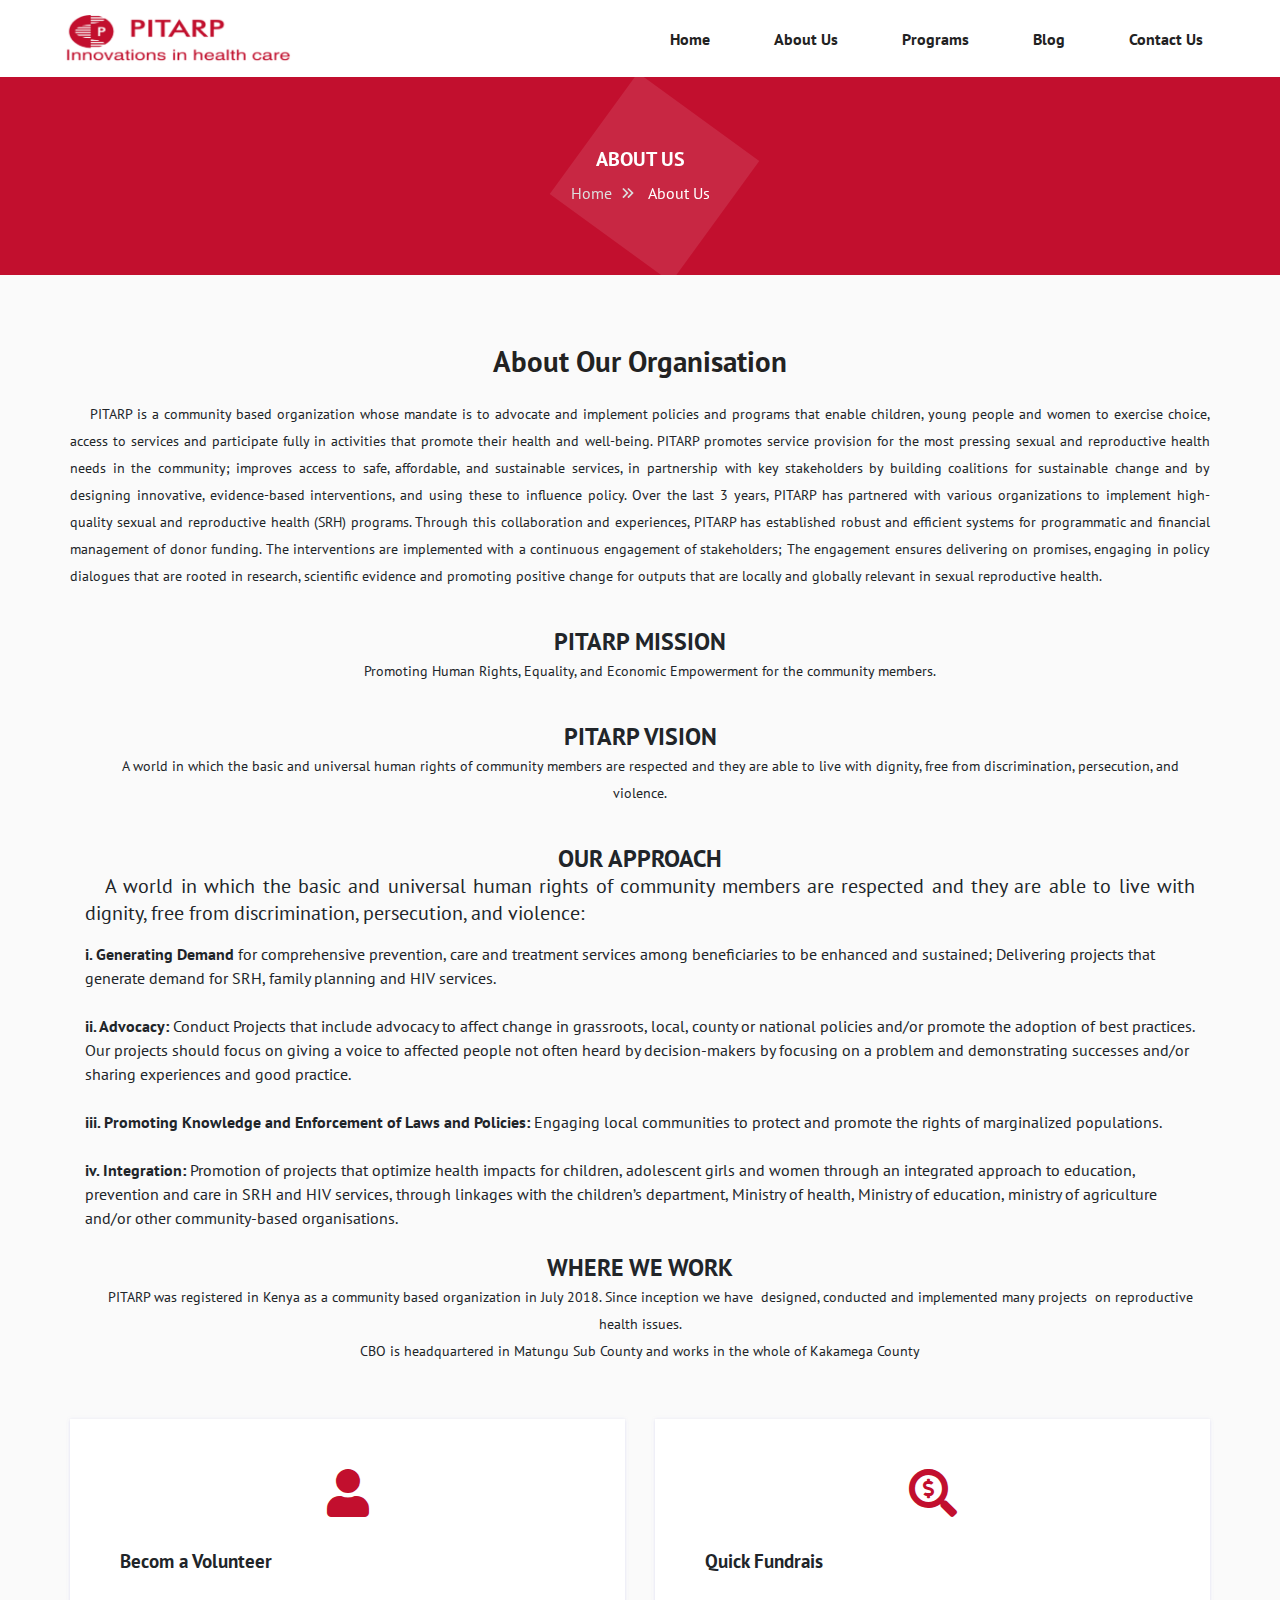
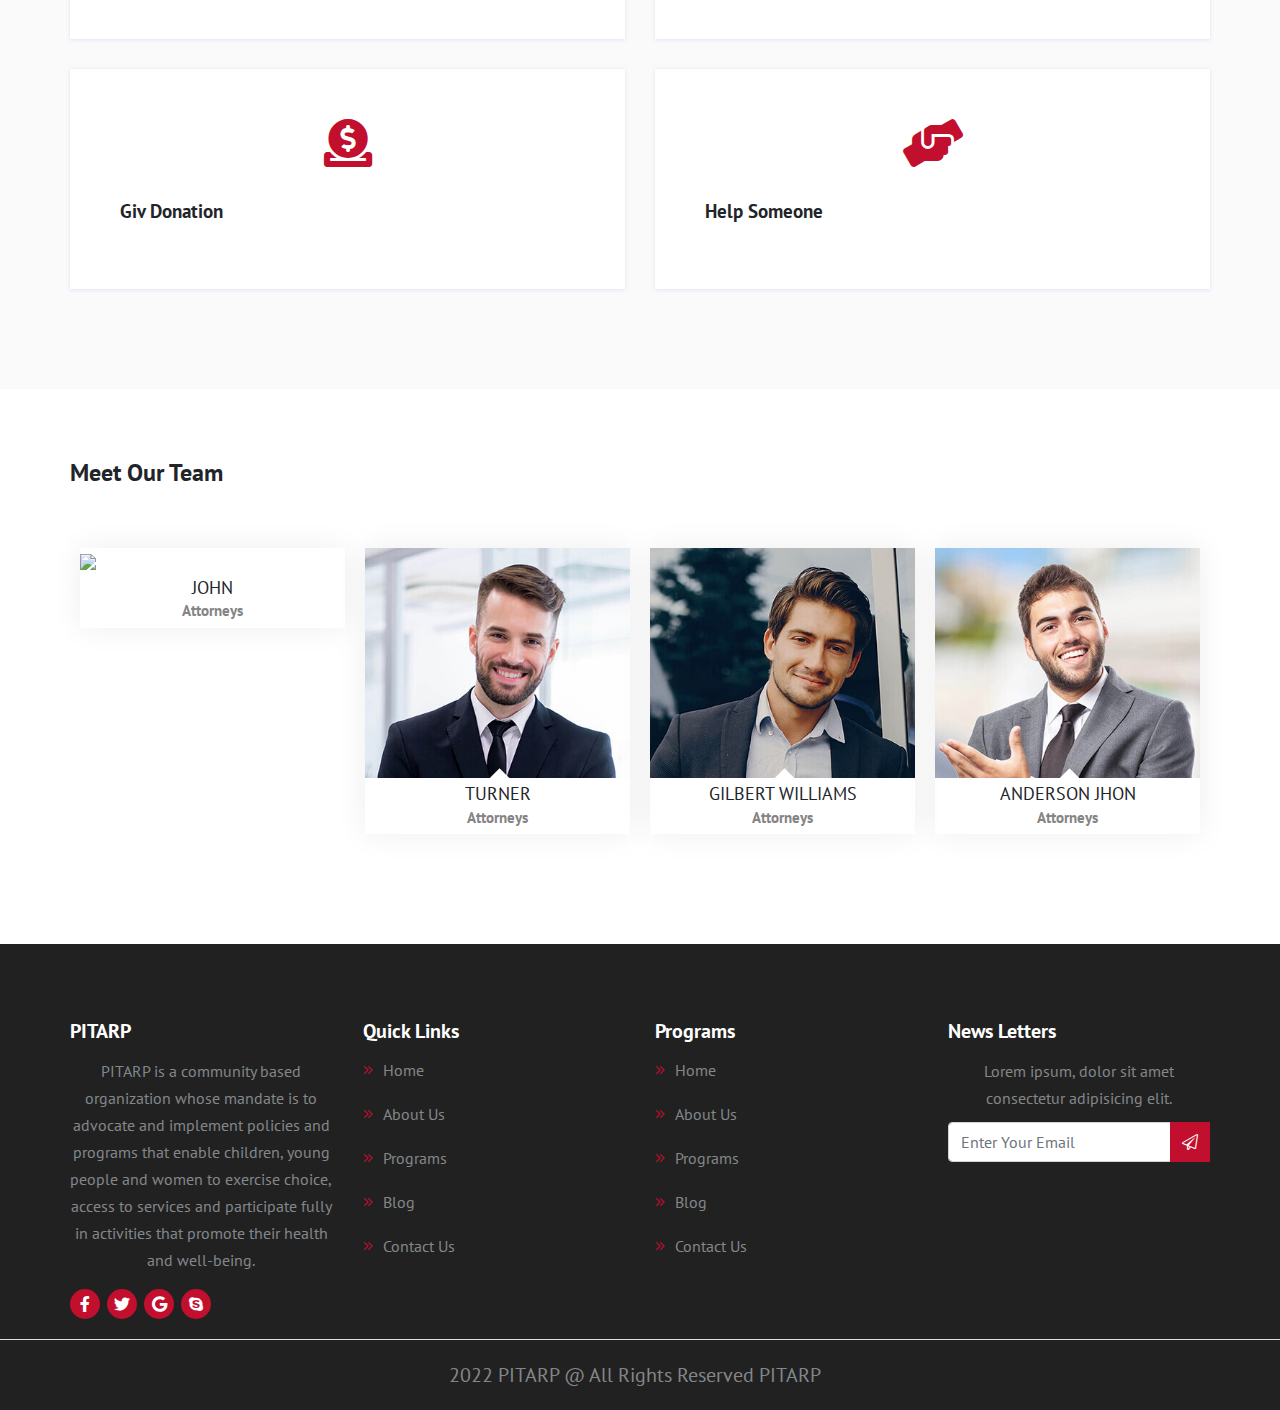
==== about-us.html @ 2081c7f4 "first commit" ====
<!doctype html>
<html lang="en">

  <head>
    <meta charset="utf-8">
    <meta name="viewport" content="width=device-width, initial-scale=1, shrink-to-fit=no">
    <title>PITARP </title>
    <link rel="icon" type="image/x-icon" href="assets/images/lk.png">
    <link rel="stylesheet" href="assets/css/bootstrap.min.css">
    <link rel="stylesheet" href="assets/css/all.min.css">
    <link rel="stylesheet" href="assets/css/style.css" />



    <style>

    p {
        text-align: center;
        font-size: 20px;
    }
    h4 {
      
      font-weight: bolder;
      
     
    }
    ol.a {
      list-style-type: lower-roman;
    }
    </style>
</head>


<body>
  <!-- ======================header started====================== -->
  <header>
    <div class="my-nav">
      <div class="container">
        <div class="row">
          <div class="nav-items">
            <div class="logo">
              <img src="assets/images/lkn.png">
            </div>
            <div class="menu-toggle">
              <div class="menu-hamburger"></div>
            </div>
            <div class="menu-items">
              <div class="menu">
                <ul>
                  <li><a href="index.html">Home</a></li>
                  <li><a href="about-us.html">About Us</a></li>
                  <li><a href="services.html">Programs</a></li>
                  <li><a href="#">Blog</a></li>
                  <li><a href="contact-us.html">Contact Us</a></li>
                </ul>
              </div>
            </div>
          </div>
        </div>
      </div>
    </div>
  </header>

  <!-- ======================Main started====================== -->
  <main>
      <!-- ============abt-01 Section  Start============ -->

      <section class="abt-01">
          <div class="container">
              <div class="row">
                  <div class="col-12">
                      <div class="heading-wrapper">
                          <h3>About Us</h3>
                          <ol>
                              <li>Home<i class="far fa-angle-double-right"></i></li>
                              <li>About Us</li>
                          </ol>
                      </div>
                  </div>
              </div>
          </div>
      </section>

      <section class="about-001">
        <div class="container">
            <div class="row">
                <div class="text-part col-md-12" >
                    <h2 style="text-align: center;">About Our Organisation</h2>
                    <p>PITARP is a community based organization whose mandate is to advocate and implement policies and programs that enable children, young people and women to exercise choice, access to services and participate fully in activities that promote their health and well-being. PITARP promotes service provision for the most pressing sexual and reproductive health needs in the community; improves access to safe, affordable, and sustainable services, in partnership with key stakeholders by building coalitions for sustainable change and by designing innovative, evidence-based interventions, and using these to influence policy. Over the last 3 years, PITARP has partnered with various organizations to implement high-quality sexual and reproductive health (SRH) programs. Through this collaboration and experiences, PITARP has established robust and efficient systems for programmatic and financial management of donor funding. 
                      The interventions are implemented with a continuous engagement of stakeholders; The engagement ensures delivering on promises, engaging in policy dialogues that are rooted in research, scientific evidence and promoting positive change for outputs that are locally and globally relevant in sexual reproductive health. </p>

                    <br>
                    <div class="col-md-12" >
                      <div>
                          <h4 style="text-align: center;">PITARP MISSION</h4>
                          <p style="text-align: center;">Promoting Human Rights, Equality, and Economic Empowerment for the community members.</p>
                      </div>
                  </div>
                  <br>

                  <div class="col-md-12" >
                    <div>
                        <h4 style="text-align: center;">PITARP VISION</h4>
                        <p style="text-align: center;">A world in which the basic and universal human rights of community members are respected and they are able to live with dignity, free from discrimination, persecution, and violence. </p>
                    </div>
                </div>
                <br>

                <div class="col-md-12" >
                  <div>
                      <h4 style="text-align: center;">OUR APPROACH</h4>
                      <p style="font-size: 20px; text-align: justify;">A world in which the basic and universal human rights of community members are respected and they are able to live with dignity, free from discrimination, persecution, and violence:</p>
                      <ol class="a">
                        <li><b>i.  Generating Demand</b> for comprehensive prevention, care and treatment services among beneficiaries to be enhanced and sustained; Delivering projects that generate demand for SRH, family planning and HIV services. </li>
                        <br><li><b>ii.  Advocacy:</b> Conduct Projects that include advocacy to affect change in grassroots, local, county or national policies and/or promote the adoption of best practices. Our projects should focus on giving a voice to affected people not often heard by decision-makers by focusing on a problem and demonstrating successes and/or sharing experiences and good practice.  </li>
                        <br><li><b>iii.  Promoting Knowledge and Enforcement of Laws and Policies:</b> Engaging local communities to protect and promote the rights of marginalized populations.</li>
                        <br><li><b>iv.  Integration:</b> Promotion of projects that optimize health impacts for children, adolescent girls and women through an integrated approach to education, prevention and care in SRH and HIV services, through linkages with the children’s department, Ministry of health, Ministry of education, ministry of agriculture and/or other community-based organisations. </li>
                      </ol>
                  </div>
              </div>
              <br>
              <div class="col-md-12" >
                <div>
                    <h4 style="text-align: center;">WHERE WE WORK</h4>
                    <p style="text-align: center;">PITARP was registered in Kenya as a community based organization in July 2018. Since inception we have  designed, conducted and implemented many projects  on reproductive health issues. <br> CBO is headquartered in Matungu Sub County and works in the whole of Kakamega County</p>
                </div>
            </div>
                   
                </div>
                <br>
                
                <div class="image-part col-md-12">
                    <div class="about-quick-box row">
                        <div class="col-md-6">
                            <div class="about-qcard">
                                <i class="fas fa-user"></i>
                                <p>Becom a Volunteer</p>
                            </div>
                        </div>
                        <div class="col-md-6">
                            <div class="about-qcard ">
                                <i class="fas fa-search-dollar red"></i>
                                <p>Quick Fundrais</p>
                            </div>
                        </div>
                        <div class="col-md-6">
                            <div class="about-qcard ">
                                <i class="fas fa-donate yell"></i>
                                <p>Giv Donation</p>
                            </div>
                        </div>
                        <div class="col-md-6">
                            <div class="about-qcard ">
                                <i class="fas fa-hands-helping blu"></i>
                                <p>Help Someone</p>
                            </div>
                        </div>
                    </div>
                </div>
            </div>
        </div>
      </section>

      <!-- ======================Bg-04 started====================== -->

      <section class="bg-04">
          <div class="container">
              <div class="row">
                  <div class="col-12">
                      <div class="heading">
                          <h4>Meet Our Team</h2>
                      </div>
                  </div>

                  <div class="main-team-card d-flex">
                      <div class="team-setup">
                          <div class="team-items">
                              <div class="team-user">
                                  <img src="assets/images/team/slide.jpg">
                              </div>
                              <div class="team-user-social">
                                  <ol>
                                      <li><i class="fab fa-facebook-f"></i></li>
                                      <li><i class="fab fa-twitter"></i></li>
                                      <li><i class="fab fa-google"></i></li>
                                      <li><i class="fab fa-skype"></i></li>
                                  </ol>
                              </div>
                              <div class="team-name">
                                  <h2>JOHN</h2>
                                  <b>Attorneys</b>
                              </div>
                          </div>
                      </div>

                      <div class="team-setup">
                          <div class="team-items">
                              <div class="team-user">
                                  <img src="assets/images/team/2.jpg">
                              </div>
                              <div class="team-user-social">
                                  <ol>
                                      <li><i class="fab fa-facebook-f"></i></li>
                                      <li><i class="fab fa-twitter"></i></li>
                                      <li><i class="fab fa-google"></i></li>
                                      <li><i class="fab fa-skype"></i></li>
                                  </ol>
                              </div>
                              <div class="team-name">
                                  <h2>TURNER</h2>
                                  <b>Attorneys</b>
                              </div>
                          </div>
                      </div>

                      <div class="team-setup">
                          <div class="team-items">
                              <div class="team-user">
                                  <img src="assets/images/team/3.jpg">
                              </div>
                              <div class="team-user-social">
                                  <ol>
                                      <li><i class="fab fa-facebook-f"></i></li>
                                      <li><i class="fab fa-twitter"></i></li>
                                      <li><i class="fab fa-google"></i></li>
                                      <li><i class="fab fa-skype"></i></li>
                                  </ol>
                              </div>
                              <div class="team-name">
                                  <h2>GILBERT WILLIAMS</h2>
                                  <b>Attorneys</b>
                              </div>
                          </div>
                      </div>

                      <div class="team-setup">
                          <div class="team-items">
                              <div class="team-user">
                                  <img src="assets/images/team/4.jpg">
                              </div>
                              <div class="team-user-social">
                                  <ol>
                                      <li><i class="fab fa-facebook-f"></i></li>
                                      <li><i class="fab fa-twitter"></i></li>
                                      <li><i class="fab fa-google"></i></li>
                                      <li><i class="fab fa-skype"></i></li>
                                  </ol>
                              </div>
                              <div class="team-name">
                                  <h2>ANDERSON JHON</h2>
                                  <b>Attorneys</b>
                              </div>
                          </div>
                      </div>
                  </div>
              </div>
          </div>
      </section>

  </main>

<!-- =====================>>>>>Footer Started>>>>>======================== -->

<footer>
  <div class="container">
    <div class="row">
      <div class="col-lg-3 col-md-3 col-sm-6 col-6">
        <div class="footer-content">
          <h2>PITARP</h2>
          <p>PITARP is a community based organization whose mandate is to advocate and implement policies and programs that enable children, young people and women to exercise choice, access to services and participate fully in activities that promote their health and well-being. </p>
           <ul>
            <li><i class="fab fa-facebook-f"></i></li>
            <li><i class="fab fa-twitter"></i></li>
            <li><i class="fab fa-google"></i></li>
            <li><i class="fab fa-skype"></i></li>
          </ul>
        </div>
      </div>
      <div class="col-lg-3 col-md-3 col-sm-6 col-6">
        <div class="footer-content">
          <h2>Quick Links</h2>
          <ol>
            <li><a href="index.html"><i class="fal fa-angle-double-right"></i>Home</a></li>
            <li><a href="about-us.html"><i class="fal fa-angle-double-right"></i>About Us</a></li>
            <li><a href="services.html"><i class="fal fa-angle-double-right"></i>Programs</a></li>
            <li><a href="#"><i class="fal fa-angle-double-right"></i>Blog</a></li>
            <li><a href="contact-us.html"><i class="fal fa-angle-double-right"></i>Contact Us</a></li>
          </ol>
        </div>
      </div>
      <div class="col-lg-3 col-md-3 col-sm-6 col-6">
        <div class="footer-content">
          <h2>Programs</h2>
          <ol>
            <li><a href="index.html"><i class="fal fa-angle-double-right"></i>Home</a></li>
            <li><a href="about-us.html"><i class="fal fa-angle-double-right"></i>About Us</a></li>
            <li><a href="services.html"><i class="fal fa-angle-double-right"></i>Programs</a></li>
            <li><a href="#"><i class="fal fa-angle-double-right"></i>Blog</a></li>
            <li><a href="contact-us.html"><i class="fal fa-angle-double-right"></i>Contact Us</a></li>
          </ol>
        </div>
      </div>
      <div class="col-lg-3 col-md-3 col-sm-6 col-6">
        <div class="footer-content">
          <h2>News Letters</h2>
          <p>Lorem ipsum, dolor sit amet consectetur adipisicing elit.</p>
          <div class="form-group">
            <input class="form-control" role="" name="email" type="email" placeholder="Enter Your Email">
            <i class="fal fa-paper-plane"></i>
          </div>
        </div>
      </div>
    </div>
  </div>
  <div class="copy-right">
    <div class="container">
      <div class="copy-right-card">
        <p>2022 PITARP @ All Rights Reserved PITARP<a
          href="https://www.smarteyeapps.com"><!-- VERDICTDEVELOPERS --></a></p>
      </div>
    </div>
  </div>
</footer>
</body>



<script src="assets/js/jquery-3.2.1.min.js"></script>
<script src="assets/js/popper.min.js"></script>
<script src="assets/js/bootstrap.min.js"></script>
<script src="assets/js/script.js"></script>
</html>
---- assets/css/style.css ----
@import url(https://fonts.googleapis.com/css2?family=PT+Sans:wght@400;700&display=swap);
/* ================================ Basic CSS =============================== */
body {
  margin: 0px;
  padding: 0px;
  font-family: 'PT Sans',sans-serif; }
  button{
    background-color: #c20f2e;
    border: .5px solid solid;
    color: #c20f2e;
    padding: 8px;
  }

* {
  margin: 0px;
  padding: 0px;
  box-sizing: border-box; }

img {
  max-width: 100%; }

h1, h2, h3, h4, h5, h6 {
  margin: 0px; }

ul, ol {
  margin: 0px;
  padding: 0px; }
  
  p {
   text-align: left;
    
}
h4 {
  
  font-weight: bolder;
  
 
}
ol.a {
  list-style-type: lower-roman;
}

li {
  list-style: none; }

a {
  text-decoration: none; }

p {
  margin: 0px; }

a:hover {
  text-decoration: none; }

.container {
  max-width: 1170px; }
  @media screen and (max-width: 575px) {
    .container {
      padding: 0px 15px;
      max-width: 100%;
      width: 100%; } }

/* ================================ Header CSS =============================== */
header .my-nav {
  position: relative;
  width: 100%;
  left: 0;
  top: 0;
  z-index: 999;
  padding: 15px 0px;
  padding-left: 15px; }
header .sub-01 {
  position: relative;
  background: #c20f2e; }
header .nav-items {
  display: flex;
  flex-wrap: wrap;
  flex: 1 1 100%;
  max-width: 100%;
  width: 100%;
  position: relative;
  align-items: center; }
  header .nav-items .menu-toggle {
    position: absolute;
    top: 1.5625rem;
    right: 0.9375rem;
    transition: ease-in-out 0.5s;
    display: flex;
    align-items: center;
    justify-content: center;
    visibility: hidden;
    opacity: 0; }
    @media screen and (max-width: 767.98px) {
      header .nav-items .menu-toggle {
        visibility: visible;
        opacity: 1; } }
    header .nav-items .menu-toggle .menu-hamburger {
      width: 1.875rem;
      height: 0.125rem;
      transition: ease-in-out 0.1s;
      box-shadow: 0 2px 5px rgba(255, 255, 255, 0.6);
      background: #c20f2e;
      position: relative; }
      header .nav-items .menu-toggle .menu-hamburger.active {
        background: rgba(0, 0, 0, 0);
        box-shadow: none; }
        header .nav-items .menu-toggle .menu-hamburger.active::after {
          transform: rotate(45deg); }
        header .nav-items .menu-toggle .menu-hamburger.active::before {
          transform: rotate(135deg); }
      header .nav-items .menu-toggle .menu-hamburger::before {
        position: absolute;
        content: "";
        width: 1.875rem;
        height: 0.125rem;
        transition: ease-in-out 0.1s;
        box-shadow: 0 2px 5px rgba(255, 255, 255, 0.6);
        background: #c20f2e;
        transform: translatey(-0.625rem); }
      header .nav-items .menu-toggle .menu-hamburger::after {
        position: absolute;
        content: "";
        width: 1.875rem;
        height: 0.125rem;
        transition: ease-in-out 0.1s;
        box-shadow: 0 2px 5px rgba(255, 255, 255, 0.6);
        background: #c20f2e;
        transform: translatey(0.625rem); }
  header .nav-items .logo {
    width: 30%;
    flex: 1 1 30%;
    max-width: 30%; }
    header .nav-items .logo img {
      max-width: 230px; }
    @media screen and (max-width: 767.98px) {
      header .nav-items .logo {
        width: 80%;
        flex: 1 1 80%;
        max-width: 80%; } }
  header .nav-items .menu-items {
    width: 70%;
    flex: 1 1 70%;
    max-width: 70%;
    position: relative;
    align-items: center;
    justify-content: flex-end; }
    @media screen and (max-width: 767.98px) {
      header .nav-items .menu-items {
        width: 100%;
        flex: 1 1 100%;
        max-width: 100%;
        margin-top: 10px; } }
    header .nav-items .menu-items .menu {
      display: block;
      width: 100%;
      text-align: right; }
      header .nav-items .menu-items .menu.active {
        opacity: 1;
        visibility: visible;
        display: block;
        transition: ease-in-out 0.9s; }
      @media screen and (max-width: 767.98px) {
        header .nav-items .menu-items .menu {
          text-align: left;
          opacity: 0;
          visibility: hidden;
          display: none; } }
      header .nav-items .menu-items .menu ul li {
        display: inline-block;
        padding: 0.625rem; }
        @media screen and (max-width: 767.98px) {
          header .nav-items .menu-items .menu ul li {
            display: block; } }
        header .nav-items .menu-items .menu ul li a {
          color: #222222;
          padding: 0 1.25rem;
          font-weight: 700; }
          header .nav-items .menu-items .menu ul li a:hover {
            color: #c20f2e; }
          @media screen and (max-width: 767.98px) {
            header .nav-items .menu-items .menu ul li a {
              padding: 0rem; } }
          @media (min-width: 768px) and (max-width: 991.98px) {
            header .nav-items .menu-items .menu ul li a {
              padding: 0 0.625rem; } }

.og-hf {
  position: fixed;
  transition: ease-in-out 0.5s;
  width: 100%;
  z-index: 999;
  left: 0;
  top: 0; }
  .og-hf .my-nav {
    background: #fff; }

/* ================================ Slider CSS =============================== */
.banner {
  position: relative;
  height: 37.5rem;
  overflow: hidden;
  transition: all ease-in-out 0.5s;
  background-image: url(../images/slider/slide.jpg);
  background-position: center;
  background-size: cover;
  background-attachment: fixed;
  padding: 3.125rem 0; }
  .banner .wrapper {
    position: relative;
    display: inline-block;
    width: 100%;
    text-align: center;
    margin: 1.25rem 0;
    padding: 6.25rem 0 2.5rem 0; }
    .banner .wrapper h1 {
      font-size: 1.875rem;
      color: #fff;
      display: block;
      margin: .625rem 0;
      text-transform: uppercase;
      font-weight: bold;
      letter-spacing: .2px; }
    .banner .wrapper p {
      display: block;
      font-size: 1.25rem;
      margin: .625rem 0;
      color: #fff; }
    .banner .wrapper ol li {
      display: inline-block;
      background-color: #c20f2e;
      font-size: 1rem;
      color: #fff;
      padding: .625rem;
      border-radius: .3125rem;
      margin: .625rem 0; }
      .banner .wrapper ol li:nth-child(2) {
        margin-left: 1.25rem; }
      .banner .wrapper ol li a {
        color: #fff; }

/* ================================ Section CSS =============================== */
.bg-01 {
  position: relative;
  margin-top: -5rem;
  width: 100%; }
  .bg-01 .wrapper {
    background: #fff;
    position: relative;
    padding: 2.5rem 1.875rem;
    display: block;
    width: 100%;
    box-shadow: 0 16px 28px 0 rgba(0, 0, 0, 0.15);
    z-index: 9; }
    .bg-01 .wrapper .content {
      display: block;
      position: relative;
      transition: all ease-in-out 0.5s;
      margin: .625rem 0; }
      .bg-01 .wrapper .content ol .dashed {
        border-right: 1px dashed #ddd; }
      .bg-01 .wrapper .content ol li {
        display: inline-block;
        position: relative;
        padding: .625rem 0; }
        .bg-01 .wrapper .content ol li i {
          display: block;
          font-size: 2.5rem;
          color: #c20f2e; }
        .bg-01 .wrapper .content ol li h3 {
          font-size: 1.25rem;
          color: #222222;
          text-transform: capitalize;
          font-weight: 600;
          display: inline-block;
          margin: .625rem 0; }
        .bg-01 .wrapper .content ol li p {
          display: block;
          font-size: 1rem;
          color: #373738;
          line-height: 1.5rem;
          margin: 0 0 .625rem 0; }

.bg-02 {
  padding: 3.125rem 0;
  position: relative;
  overflow: hidden; }
  .bg-02 .wrapper {
    margin: 1.25rem 0;
    position: relative;
    display: block; }
    .bg-02 .wrapper figure {
      margin: 0; }
    .bg-02 .wrapper .bs {
      padding: 1.25rem;
      border: 1px dashed #ddd;
      position: relative;
      display: inline-block; }
      .bg-02 .wrapper .bs h3 {
        font-size: 1.25rem;
        color: #222222;
        font-weight: 600; }
      .bg-02 .wrapper .bs p {
        font-size: .9375rem;
        color: #373738;
        line-height: 1.5rem;
        display: inline-block;
        margin: .625rem 0; }
      .bg-02 .wrapper .bs ol li {
        display: inline-block;
        font-size: .8125rem; }
        .bg-02 .wrapper .bs ol li i {
          margin: 0 .625rem 0 0;
          color: #c20f2e; }

.bg-03 {
  position: relative;
  padding: 3.125rem 0;
  background: #fafafa;
  overflow: hidden; }
  .bg-03 .wrapper {
    position: relative;
    display: block;
    margin: 1.25rem 0;
    padding: 1.25rem; }
    .bg-03 .wrapper .content {
      text-align: center; }
      .bg-03 .wrapper .content ol li {
        display: block; }
        .bg-03 .wrapper .content ol li i {
          font-size: 1.875rem;
          color: #c20f2e;
          margin: .625rem 0;
          display: block; }
        .bg-03 .wrapper .content ol li h3 {
          font-size: 1.25rem;
          color: #222222;
          font-weight: 600; }
        .bg-03 .wrapper .content ol li p {
          display: block;
          margin: .625rem 0;
          color: #373738;
          font-size: 1rem; }

.bg-04 {
  padding: 3.125rem 0;
  position: relative;
  overflow: hidden; }
  .bg-04 .main-team-card {
    flex-wrap: wrap;
    width: 100%;
    padding: 10px 15px;
    margin: 20px 0px;
    position: relative;
    transition: 0.5s; }
    .bg-04 .main-team-card .team-setup {
      margin: 0 0 20px 0;
      padding: 10px;
      flex: 1 1 25%;
      width: 25%;
      max-width: 25%; }
      @media screen and (max-width: 375px) {
        .bg-04 .main-team-card .team-setup {
          width: 100%;
          max-width: 100%;
          flex: 1 1 100%;
          -webkit-flex-direction: 1 1 100%;
          -moz-flex-direction: 1 1 100%;
          -ms-flex-direction: 1 1 100%; } }
      @media (min-width: 376px) and (max-width: 767.98px) {
        .bg-04 .main-team-card .team-setup {
          width: 50%;
          max-width: 50%;
          flex: 1 1 50%;
          -webkit-flex-direction: 1 1 50%;
          -moz-flex-direction: 1 1 50%;
          -ms-flex-direction: 1 1 50%; } }
      .bg-04 .main-team-card .team-setup .team-items {
        width: 100%;
        display: block;
        box-shadow: 0 0 30px rgba(0, 0, 0, 0.07);
        transition: 0.5s;
        position: relative; }
        .bg-04 .main-team-card .team-setup .team-items:hover .team-user-social {
          opacity: 1;
          visibility: visible;
          left: 0;
          display: block; }
        .bg-04 .main-team-card .team-setup .team-items:hover .team-user::before {
          width: 100%;
          opacity: 1;
          visibility: visible;
          display: block; }
        .bg-04 .main-team-card .team-setup .team-items .team-name {
          padding: 5px 0px;
          position: relative;
          display: block;
          text-align: center;
          z-index: 2; }
          .bg-04 .main-team-card .team-setup .team-items .team-name::before {
            position: absolute;
            content: "";
            width: 20px;
            height: 20px;
            background: #fff;
            top: -10px;
            -webkit-clip-path: polygon(50% 0%, 100% 50%, 50% 100%, 0% 50%);
            clip-path: polygon(50% 0%, 100% 50%, 50% 100%, 0% 50%);
            left: 47%;
            z-index: 1; }
          .bg-04 .main-team-card .team-setup .team-items .team-name h2 {
            font-size: 18px; }
          .bg-04 .main-team-card .team-setup .team-items .team-name b {
            font-size: 15px;
            color: #848484; }
        .bg-04 .main-team-card .team-setup .team-items .team-user {
          overflow: hidden;
          position: relative;
          transition: 0.5s; }
          .bg-04 .main-team-card .team-setup .team-items .team-user::before {
            position: absolute;
            content: "";
            height: 100%;
            left: 0;
            top: 0;
            width: 0;
            opacity: 0;
            visibility: hidden;
            transition: 0.5s;
            background: rgba(0, 0, 0, 0.7); }
        .bg-04 .main-team-card .team-setup .team-items .team-user-social {
          position: absolute;
          height: 45px;
          background: rgba(255, 255, 255, 0.1);
          width: 100%;
          padding: 5px 0px;
          top: 50%;
          text-align: center;
          display: flex;
          align-items: center;
          justify-content: center;
          left: -100%;
          opacity: 0;
          visibility: hidden;
          transition: 0.5s;
          display: none; }
          @media (min-width: 768px) and (max-width: 991.98px) {
            .bg-04 .main-team-card .team-setup .team-items .team-user-social {
              top: 40%; } }
          .bg-04 .main-team-card .team-setup .team-items .team-user-social ol li {
            display: inline-block;
            padding-right: 10px;
            color: #fff;
            transition: 0.6s;
            height: 30px;
            width: 30px;
            background: #c20f2e;
            line-height: 30px;
            text-align: center;
            padding: 0px;
            border-radius: 50px;
            font-size: 16px;
            margin-right: 5px; }
            .bg-04 .main-team-card .team-setup .team-items .team-user-social ol li:hover {
              color: #c20f2e;
              transform: translateX(-5px); }

.bg-05 {
  position: relative;
  padding: 3.125rem 0;
  background: #fafafa;
  overflow: hidden; }
  .bg-05 .blog-main-card {
    flex-wrap: wrap;
    width: 100%;
    padding: 10px 15px;
    margin: 20px 0px; }
    .bg-05 .blog-main-card .blog-sub {
      width: 33.3%;
      max-width: 33.3%;
      flex: 1 1 33.3%;
      margin: 0 0 20px 0;
      padding: 0px 10px;
      position: relative; }
      @media (max-width: 575.98px) {
        .bg-05 .blog-main-card .blog-sub {
          width: 100%;
          max-width: 100%;
          flex: 1 1 100%; } }
      @media (min-width: 576px) and (max-width: 767.98px) {
        .bg-05 .blog-main-card .blog-sub {
          width: 50%;
          max-width: 50%;
          flex: 1 1 50%; } }
      .bg-05 .blog-main-card .blog-sub .blog-content {
        position: relative;
        display: block;
        overflow: hidden; }
      .bg-05 .blog-main-card .blog-sub .blog-content-section {
        padding: 20px 25px;
        background: #fff;
        border: solid 1px #eee8e8;
        border-top: 0;
        display: block;
        width: 100%; }
        .bg-05 .blog-main-card .blog-sub .blog-content-section .blog-admin {
          margin: 5px 0px; }
          .bg-05 .blog-main-card .blog-sub .blog-content-section .blog-admin ol li {
            display: inline-block;
            color: #c20f2e;
            font-size: 15px;
            margin: 0 5px 0 0; }
            .bg-05 .blog-main-card .blog-sub .blog-content-section .blog-admin ol li i {
              padding: 0 5px 0 0; }
        .bg-05 .blog-main-card .blog-sub .blog-content-section .blo-content-title h4 {
          font-size: 20px;
          font-weight: 600;
          color: #222222;
          padding: 3px 0px; }
        .bg-05 .blog-main-card .blog-sub .blog-content-section .blo-content-title p {
          margin: 0px;
          padding: 3px 0px;
          line-height: 27px;
          color: #373738; }

.about-001 {
  padding: 3.125rem 0;
  position: relative;
  overflow: hidden;
  background: #fafafa; }
  .about-001 .text-part,
  .about-001 .image-part {
    position: relative;
    margin: 1.25rem 0; }
    .about-001 .text-part h2,
    .about-001 .image-part h2 {
      font-weight: 600;
      font-size: 1.8rem;
      margin-bottom: 20px;
      color: #222222; }
    .about-001 .text-part p,
    .about-001 .image-part p {
      text-indent: 20px;
      margin-bottom: 15px;
      line-height: 27px;
      font-weight: 500;
      text-align: justify;
      font-size: .9rem; }
    .about-001 .text-part .about-qcard,
    .about-001 .image-part .about-qcard {
      padding: 50px 30px;
      background-color: #FFF;
      box-shadow: 0 2px 3px 0 rgba(218, 218, 253, 0.35), 0 0px 3px 0 rgba(206, 206, 238, 0.35);
      text-align: center;
      margin-bottom: 30px; }
      .about-001 .text-part .about-qcard i,
      .about-001 .image-part .about-qcard i {
        font-size: 3rem;
        margin-bottom: 30px;
        color: #c20f2e; }
      .about-001 .text-part .about-qcard p,
      .about-001 .image-part .about-qcard p {
        font-weight: 600;
        font-size: 1.2rem; }

.heading {
  margin: 20px 0px;
  text-align: left;
  position: relative;
  display: block; }
  .heading h2 {
    font-size: 25px;
    color: #222222;
    line-height: 50px;
    font-weight: 700;
    text-transform: capitalize;
    position: relative;
    display: inline-block; }

/* ================================ Footer CSS =============================== */
footer {
  position: relative;
  padding: 50px 0px 0px;
  background: #212121; }
  @media screen and (max-width: 767.98px) {
    footer {
      padding: 20px 0 0; } }
  footer .copy-right {
    padding: 20px 0px;
    border-top: solid 1px #dfdfdf;
    font-size: 14px;
    color: #84878a;
    text-align: center; }
    footer .copy-right p a {
      color: #c20f2e;
      padding-left: 10px;
      font-weight: bold; }
  footer .footer-content {
    margin: 20px 0px;
    display: block;
    width: 100%;
    color: #84878a; }
    footer .footer-content p {
      font-size: 16px;
      padding: 10px 0px;
      line-height: 27px;
      margin: 0px; }
    footer .footer-content ul li {
      display: inline-block;
      height: 30px;
      width: 30px;
      background: #c20f2e;
      color: #fff;
      line-height: 30px;
      text-align: center;
      border-radius: 50%;
      margin: 5px 3px 0px 0px; }
    footer .footer-content ol li {
      padding: 10px 0px;
      position: relative; }
      footer .footer-content ol li a {
        color: #84878a;
        font-size: 16px; }
        footer .footer-content ol li a i {
          padding-right: 10px;
          color: #c20f2e; }
    footer .footer-content h2 {
      font-size: 20px;
      position: relative;
      padding: 5px 0px;
      font-weight: 600;
      color: #fff; }
    footer .footer-content .form-group {
      position: relative; }
      footer .footer-content .form-group .form-control {
        height: 40px;
        padding-right: 40px;
        text-overflow: ellipsis; }
      footer .footer-content .form-group i {
        position: absolute;
        height: 40px;
        width: 40px;
        line-height: 40px;
        color: #fff;
        background: #c20f2e;
        text-align: center;
        top: 0;
        right: 0; }

.bg-0-b {
  padding: 50px 0px;
  position: relative;
  background: #e8f0f5;
  z-index: 2; }
  .bg-0-b .main-card-contact {
    flex-wrap: wrap;
    width: 100%;
    margin: 20px 0px;
    padding: 10px 15px;
    position: relative;
    z-index: 9; }
    .bg-0-b .main-card-contact .sup-card-contact {
      width: 40%;
      max-width: 40%;
      flex: 1 1 40%; }
      @media screen and (max-width: 767.98px) {
        .bg-0-b .main-card-contact .sup-card-contact {
          width: 100%;
          max-width: 100%;
          flex: 1 1 100%; } }
      .bg-0-b .main-card-contact .sup-card-contact .contact-title {
        position: relative; }
        .bg-0-b .main-card-contact .sup-card-contact .contact-title h2 {
          font-size: 20px;
          margin: 0 0 10px 0;
          color: #222;
          padding-bottom: 5px;
          position: relative;
          display: inline-block; }
          .bg-0-b .main-card-contact .sup-card-contact .contact-title h2::before {
            position: absolute;
            content: "";
            background: #c20f2e;
            width: 100%;
            height: 3px;
            bottom: 0; }
        .bg-0-b .main-card-contact .sup-card-contact .contact-title ol li {
          display: block;
          padding: 10px 0px;
          color: #606060;
          font-size: 16px;
          font-weight: 600; }
          .bg-0-b .main-card-contact .sup-card-contact .contact-title ol li i {
            color: #c20f2e;
            padding-right: 15px; }
      .bg-0-b .main-card-contact .sup-card-contact .head-content {
        position: relative;
        display: block; }
        .bg-0-b .main-card-contact .sup-card-contact .head-content h2 {
          font-size: 20px;
          margin: 0 0 10px 0;
          color: #222;
          padding-bottom: 5px;
          position: relative;
          display: inline-block; }
          .bg-0-b .main-card-contact .sup-card-contact .head-content h2::before {
            position: absolute;
            content: "";
            background: #c20f2e;
            width: 100%;
            height: 3px;
            bottom: 0; }
        .bg-0-b .main-card-contact .sup-card-contact .head-content p {
          font-size: 16px;
          line-height: 27px;
          display: block;
          padding: 20px 0px;
          margin: 0px; }
    .bg-0-b .main-card-contact .sup-card-contact-0a {
      width: 60%;
      max-width: 60%;
      flex: 1 1 60%; }
      @media screen and (max-width: 767.98px) {
        .bg-0-b .main-card-contact .sup-card-contact-0a {
          width: 100%;
          max-width: 100%;
          flex: 1 1 100%; } }
      .bg-0-b .main-card-contact .sup-card-contact-0a .dived {
        width: 100%;
        flex-wrap: wrap; }
        .bg-0-b .main-card-contact .sup-card-contact-0a .dived .ca-ool {
          padding: 0px 10px; }
        .bg-0-b .main-card-contact .sup-card-contact-0a .dived .form-group {
          width: 50%;
          max-width: 50%;
          flex: 1 1 50%; }
          .bg-0-b .main-card-contact .sup-card-contact-0a .dived .form-group .form-sup {
            margin: 10px;
            position: relative; }
            .bg-0-b .main-card-contact .sup-card-contact-0a .dived .form-group .form-sup .cal-01 {
              position: relative; }
            .bg-0-b .main-card-contact .sup-card-contact-0a .dived .form-group .form-sup i {
              position: absolute;
              right: 0px;
              top: 0px;
              height: 45px;
              width: 45px;
              background: #c20f2e;
              text-align: center;
              line-height: 45px;
              color: #fff;
              border-top-right-radius: .25rem;
              border-bottom-right-radius: .25rem; }
            .bg-0-b .main-card-contact .sup-card-contact-0a .dived .form-group .form-sup label {
              font-size: 15px;
              color: #6e6e6e; }
              .bg-0-b .main-card-contact .sup-card-contact-0a .dived .form-group .form-sup label span {
                position: relative;
                top: 4px;
                left: 5px;
                color: #c20f2e; }
          .bg-0-b .main-card-contact .sup-card-contact-0a .dived .form-group .form-control {
            padding: 10px 15px;
            margin: 30px 0px;
            height: 45px;
            position: relative; }

.abt-01 {
  padding: 3.125rem 0;
  background: #c20f2e;
  position: relative;
  overflow: hidden;
  z-index: 9; }
  .abt-01::before {
    position: absolute;
    content: "";
    background: #fff;
    height: 9.375rem;
    width: 9.375rem;
    top: 0%;
    left: 48%;
    z-index: 1;
    opacity: 0.1;
    transform: translate3d(-23%, 17%, 0) rotate(-54deg); }
  .abt-01 .heading-wrapper {
    position: relative;
    margin: 1.25rem 0;
    display: block;
    text-align: center;
    z-index: 8; }
    .abt-01 .heading-wrapper h3 {
      font-size: 1.25rem;
      font-weight: 700;
      color: #fff;
      margin-bottom: 0.625rem;
      text-transform: uppercase; }
    .abt-01 .heading-wrapper ol li {
      display: inline-block;
      font-size: 1rem;
      color: #ddd; }
      .abt-01 .heading-wrapper ol li:nth-child(2) {
        color: #fff; }
      .abt-01 .heading-wrapper ol li i {
        margin: 0 0.625rem;
        color: #ddd; }

/*# sourceMappingURL=style.css.map */
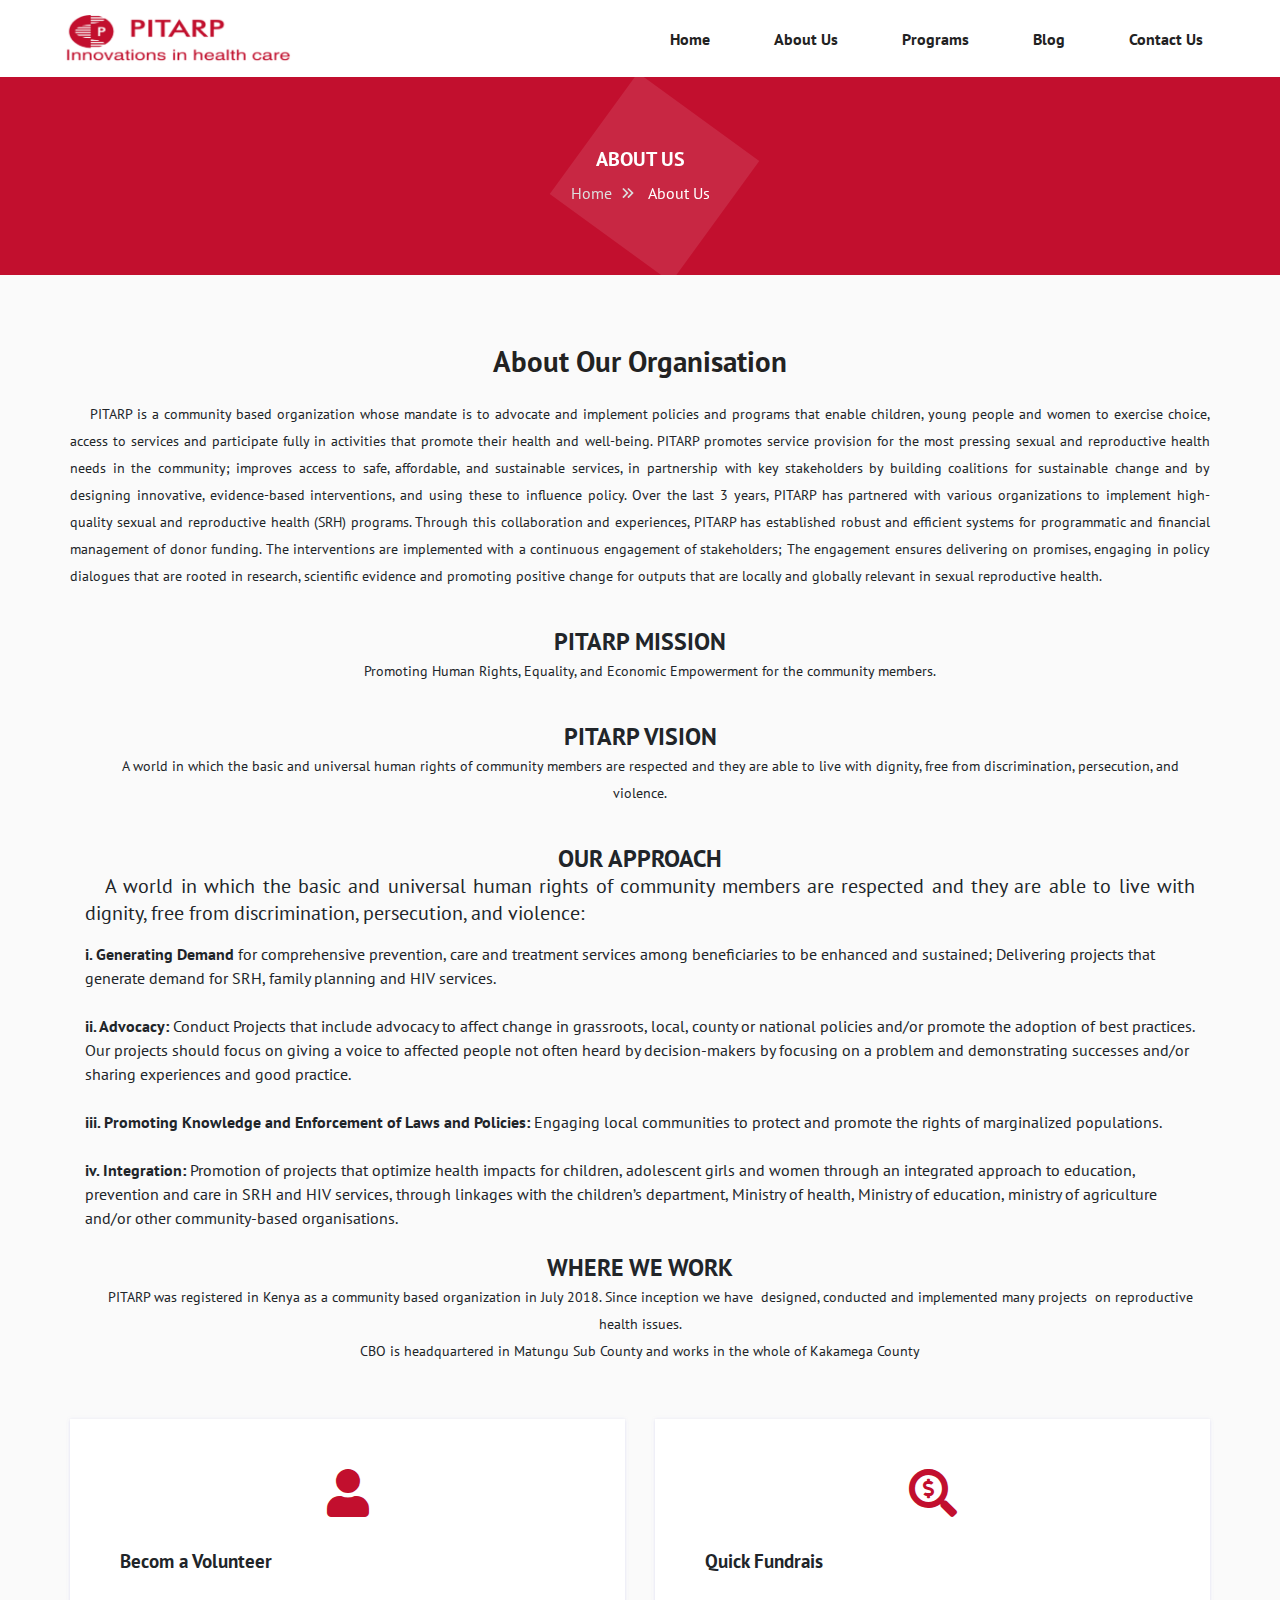
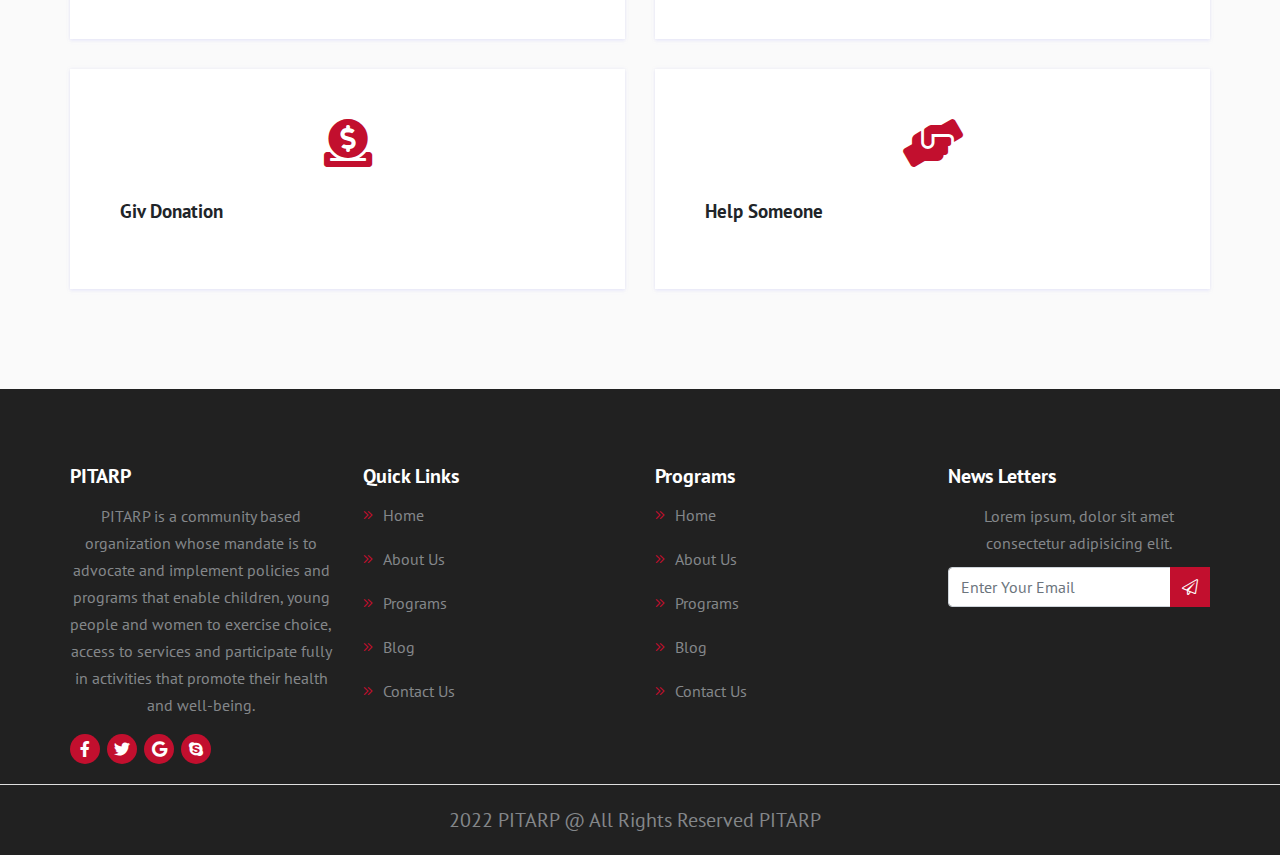
==== commit 5f437ee3: "rm team" ====
--- a/about-us.html
+++ b/about-us.html
@@ -162,7 +162,7 @@
       </section>
 
       <!-- ======================Bg-04 started====================== -->
-
+<!-- 
       <section class="bg-04">
           <div class="container">
               <div class="row">
@@ -176,7 +176,7 @@
                       <div class="team-setup">
                           <div class="team-items">
                               <div class="team-user">
-                                  <img src="assets/images/team/slide.jpg">
+                                  <img src="assets/images/team/">
                               </div>
                               <div class="team-user-social">
                                   <ol>
@@ -255,7 +255,7 @@
                   </div>
               </div>
           </div>
-      </section>
+      </section> -->
 
   </main>
 
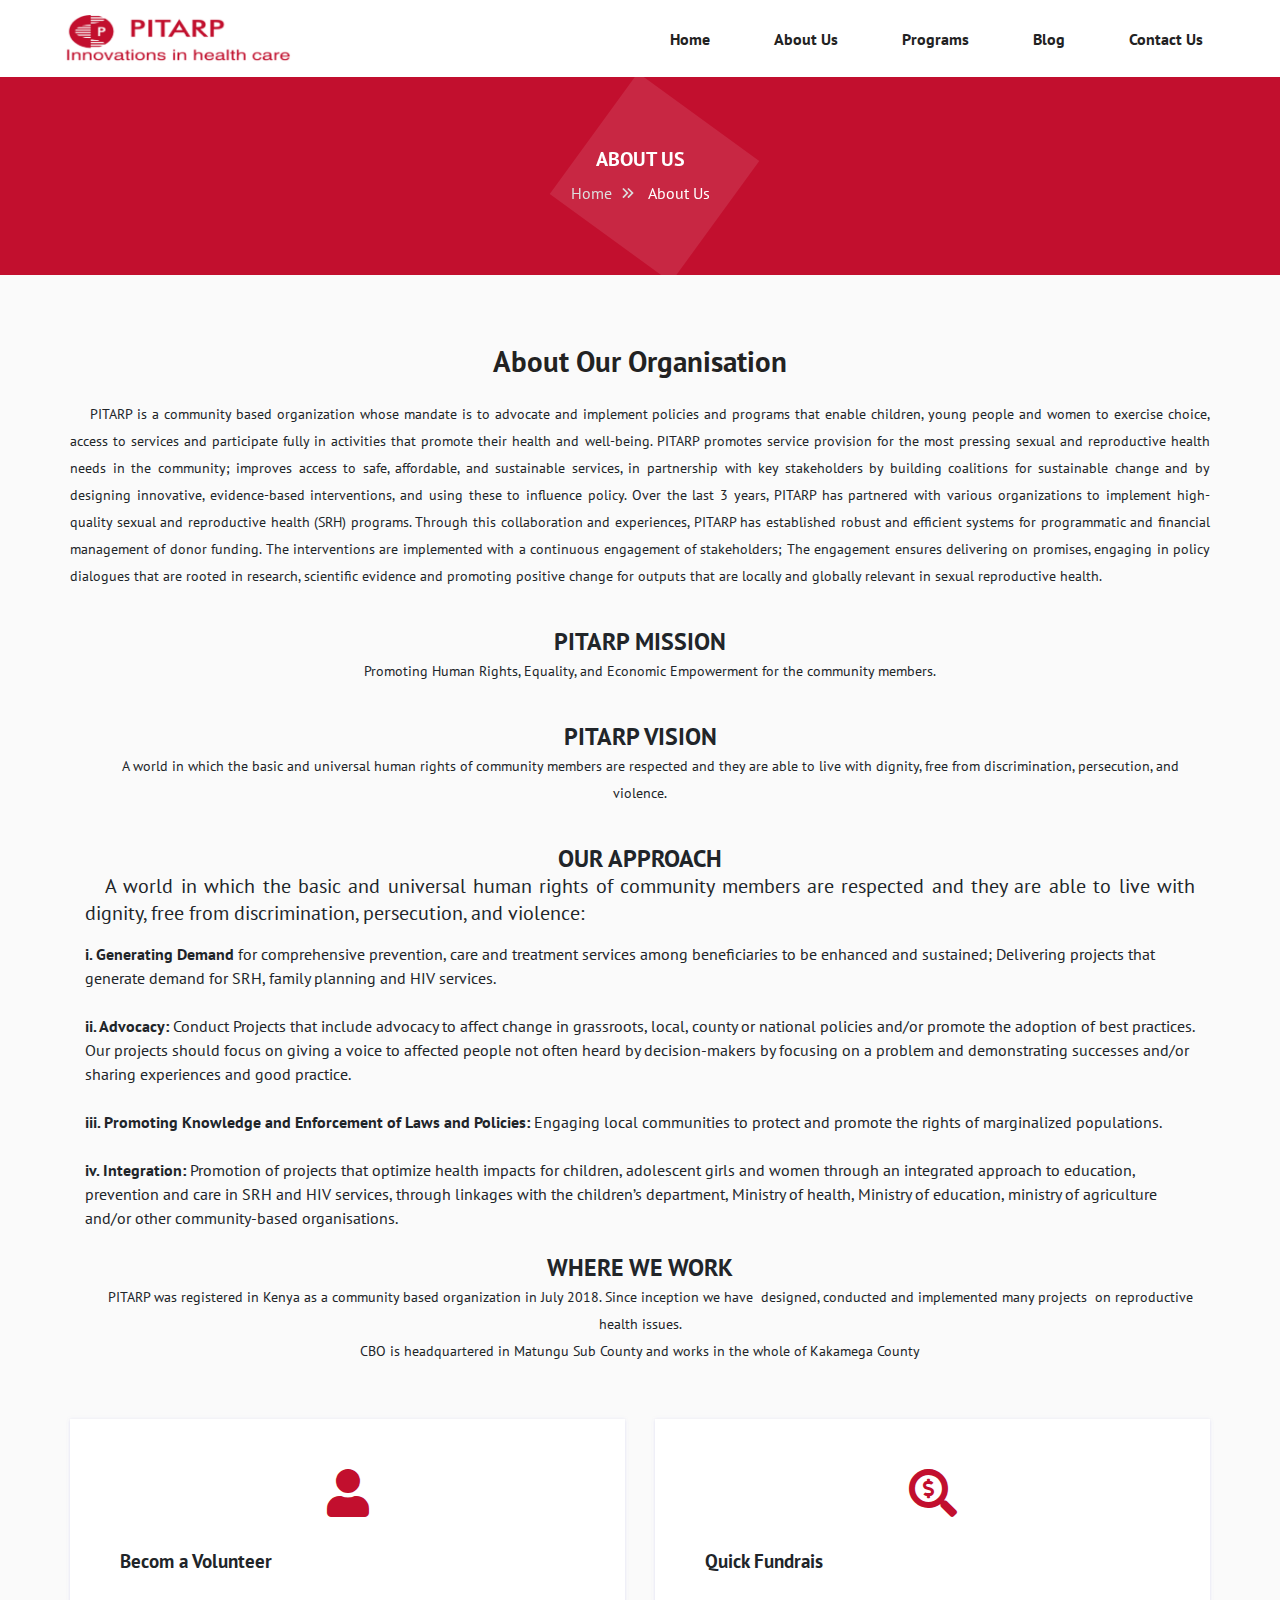
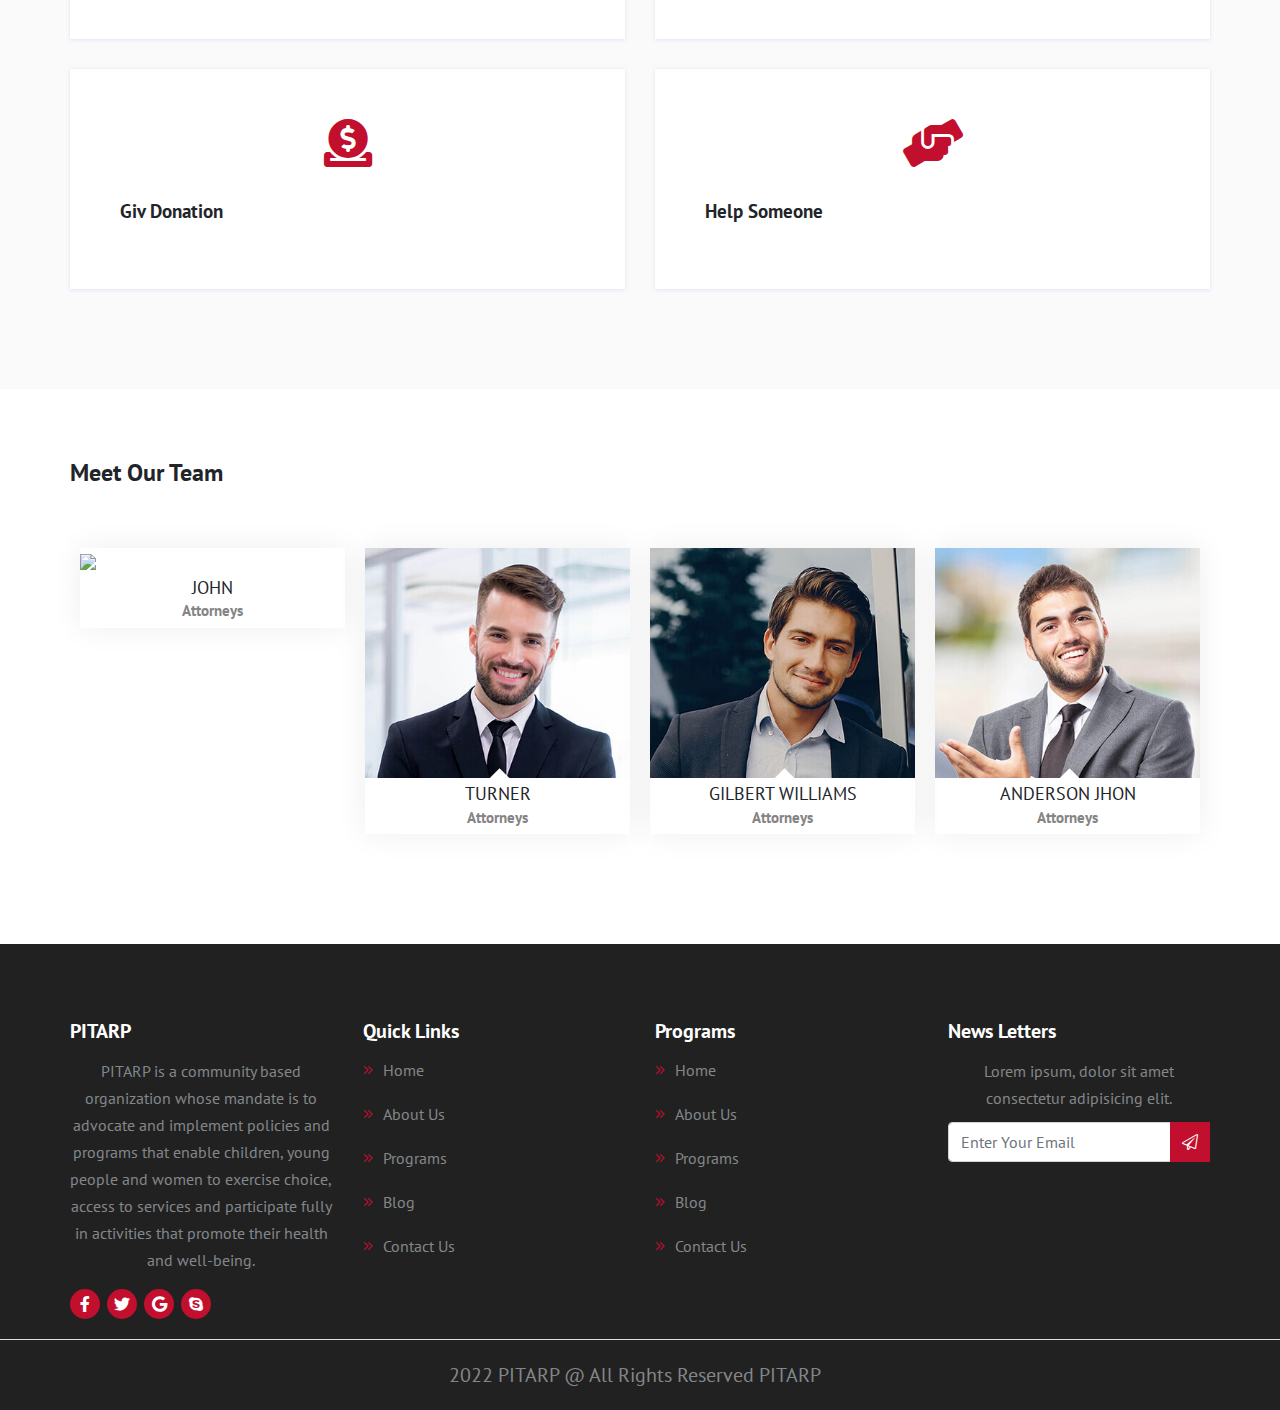
==== commit 3bb846f2: "Revert "rm team"" ====
--- a/about-us.html
+++ b/about-us.html
@@ -162,7 +162,7 @@
       </section>
 
       <!-- ======================Bg-04 started====================== -->
-<!-- 
+
       <section class="bg-04">
           <div class="container">
               <div class="row">
@@ -176,7 +176,7 @@
                       <div class="team-setup">
                           <div class="team-items">
                               <div class="team-user">
-                                  <img src="assets/images/team/">
+                                  <img src="assets/images/team/slide.jpg">
                               </div>
                               <div class="team-user-social">
                                   <ol>
@@ -255,7 +255,7 @@
                   </div>
               </div>
           </div>
-      </section> -->
+      </section>
 
   </main>
 
